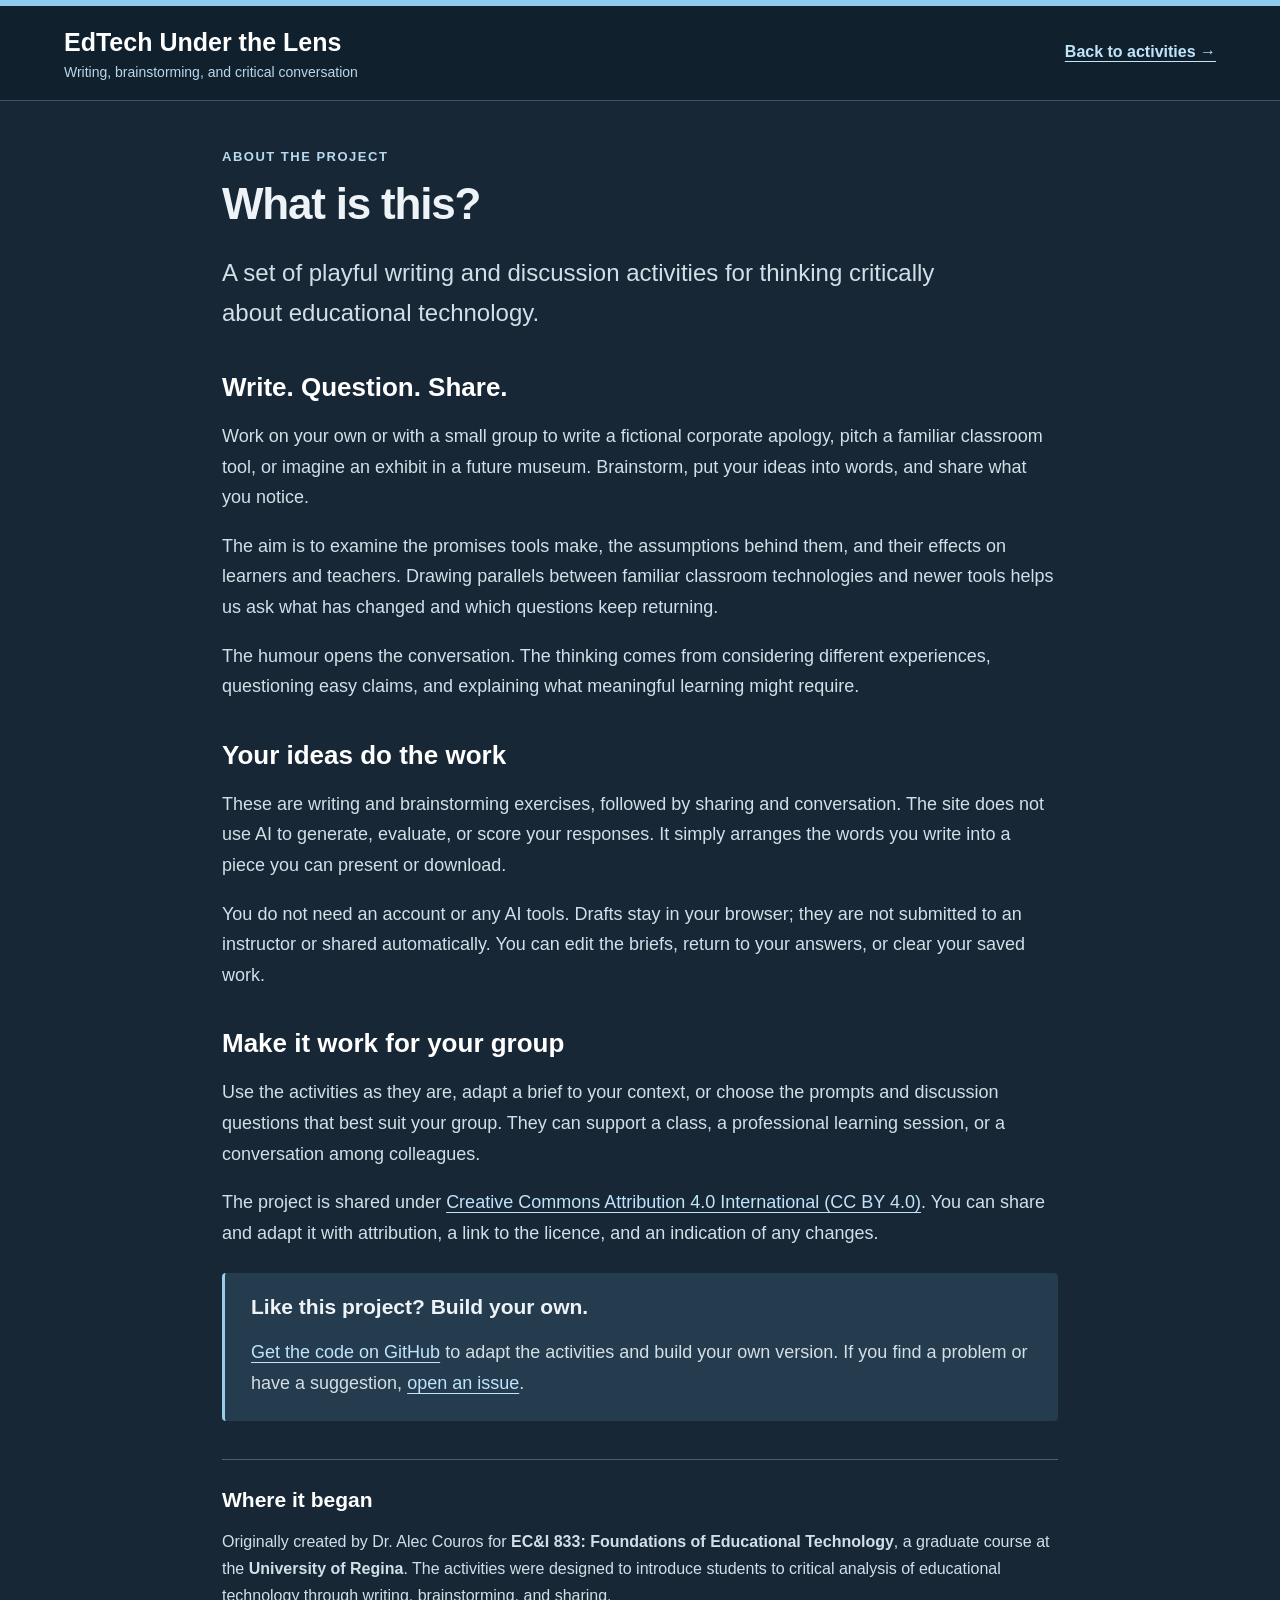
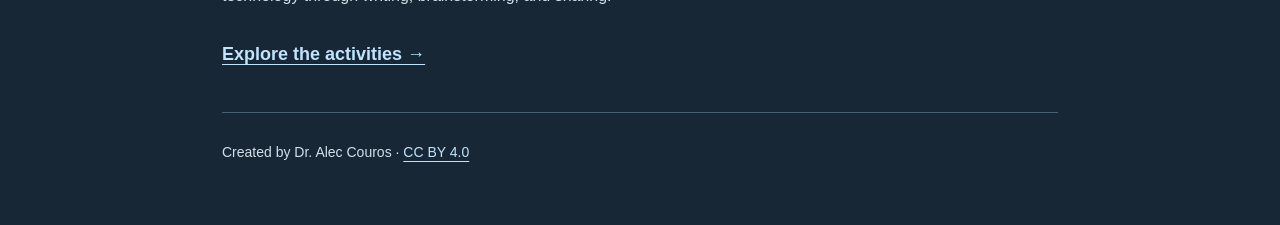
==== about.html @ c956b8a2 "Publish EdTech Under the Lens activities" ====
<!doctype html>
<html lang="en-CA">
<head><meta charset="utf-8"><meta name="viewport" content="width=device-width,initial-scale=1"><title>What is this? | EdTech Under the Lens</title><meta name="description" content="Writing, brainstorming, and discussion activities for thinking critically about educational technology."><link rel="stylesheet" href="./style.css"></head>
<body><a class="skip" href="#main">Skip to content</a>
<header><a href="./index.html"><span class="brandTitle">EdTech Under the Lens</span><small>Writing, brainstorming, and critical conversation</small></a><a class="aboutLink" href="./index.html">Back to activities →</a></header>
<main id="main" class="aboutPage" tabindex="-1">
<div class="label">ABOUT THE PROJECT</div><h1>What is this?</h1>
<p class="aboutLead">A set of playful writing and discussion activities for thinking critically about educational technology.</p>
<section><h2>Write. Question. Share.</h2><p>Work on your own or with a small group to write a fictional corporate apology, pitch a familiar classroom tool, or imagine an exhibit in a future museum. Brainstorm, put your ideas into words, and share what you notice.</p><p>The aim is to examine the promises tools make, the assumptions behind them, and their effects on learners and teachers. Drawing parallels between familiar classroom technologies and newer tools helps us ask what has changed and which questions keep returning.</p><p>The humour opens the conversation. The thinking comes from considering different experiences, questioning easy claims, and explaining what meaningful learning might require.</p></section>
<section><h2>Your ideas do the work</h2><p>These are writing and brainstorming exercises, followed by sharing and conversation. The site does not use AI to generate, evaluate, or score your responses. It simply arranges the words you write into a piece you can present or download.</p><p>You do not need an account or any AI tools. Drafts stay in your browser; they are not submitted to an instructor or shared automatically. You can edit the briefs, return to your answers, or clear your saved work.</p></section>
<section><h2>Make it work for your group</h2><p>Use the activities as they are, adapt a brief to your context, or choose the prompts and discussion questions that best suit your group. They can support a class, a professional learning session, or a conversation among colleagues.</p><p>The project is shared under <a rel="license" href="https://creativecommons.org/licenses/by/4.0/">Creative Commons Attribution 4.0 International (CC BY 4.0)</a>. You can share and adapt it with attribution, a link to the licence, and an indication of any changes.</p><div class="aboutCallout"><h3>Like this project? Build your own.</h3><p><a href="https://github.com/courosa/edtech-under-the-lens">Get the code on GitHub</a> to adapt the activities and build your own version. If you find a problem or have a suggestion, <a href="https://github.com/courosa/edtech-under-the-lens/issues">open an issue</a>.</p></div></section>
<section class="origin"><h2>Where it began</h2><p>Originally created by Dr. Alec Couros for <strong>EC&amp;I 833: Foundations of Educational Technology</strong>, a graduate course at the <strong>University of Regina</strong>. The activities were designed to introduce students to critical analysis of educational technology through writing, brainstorming, and sharing.</p></section>
<p><a class="returnLink" href="./index.html">Explore the activities →</a></p>
<footer><p>Created by Dr. Alec Couros · <a rel="license" href="https://creativecommons.org/licenses/by/4.0/">CC BY 4.0</a></p></footer>
</main></body></html>
---- style.css ----
:root{font-family:Arial,Helvetica,sans-serif;color:#242a30;background:#f4f6f8;font-size:16px;--blue:#145f97;--ink:#202c37;--line:#cbd4dc}*{box-sizing:border-box}[hidden]{display:none!important}body{margin:0}header{border-top:6px solid var(--blue);background:#fff;padding:23px 5%;display:flex;justify-content:space-between;align-items:center;gap:20px;border-bottom:1px solid var(--line)}header a{color:#23282d;text-decoration:none;font-size:25px;font-weight:800}header strong{color:var(--blue);font-weight:400;padding-left:10px}header span{font-size:14px;color:#4d5964;line-height:1.6;text-align:right}main{max-width:1260px;margin:auto;padding:32px}.eyebrow,.label{font-size:13px;font-weight:800;letter-spacing:1.5px;color:var(--blue)}h1{font-size:clamp(30px,4vw,44px);letter-spacing:-1.2px;margin:10px 0}p,li{line-height:1.65}.intro p{margin:0 0 28px;color:#4d5964;max-width:840px}nav{display:grid;grid-template-columns:repeat(3,1fr);gap:14px}button,select,textarea{font:inherit}button{border:1px solid transparent;background:var(--blue);color:white;padding:12px 18px;border-radius:6px;font-weight:700;cursor:pointer;line-height:1.35}button:hover{filter:brightness(.93)}button:focus-visible,select:focus-visible,textarea:focus-visible,a:focus-visible,summary:focus-visible{outline:3px solid #bd6a00;outline-offset:4px}nav button{background:white;color:#232c34;text-align:left;border:1px solid var(--line);border-top:4px solid var(--blue);padding:20px;font-size:20px}nav button[aria-current=true]{background:var(--ink);color:white}nav small{display:block;font-size:14px;font-weight:400;margin-top:10px;line-height:1.5}nav .num{display:block;color:var(--blue);font-size:14px;margin-bottom:13px}nav button[aria-current=true] .num{color:#b9ddfa}.toolbar{display:flex;justify-content:space-between;gap:16px;margin:18px 0}.textButton{background:transparent;color:var(--blue);text-decoration:underline;padding-left:0}.welcome{max-width:850px;background:#fff;padding:24px 30px;border-left:4px solid var(--blue);margin:25px 0}.welcome h2{margin-top:0}.workspace{display:grid;grid-template-columns:300px minmax(0,1fr);gap:30px}aside{padding:12px 8px 0 0}aside h2{font-size:29px;letter-spacing:-.5px;margin:13px 0}aside p,aside li{font-size:16px}aside ol{padding-left:21px}aside li{padding:0 0 9px 5px}.timing{font-weight:700;color:var(--blue);margin:20px 0}details{border-top:1px solid var(--line);padding-top:18px;margin-top:20px}summary{cursor:pointer;font-weight:700;line-height:1.5}.activity{background:#fff;border:1px solid var(--line);border-radius:10px;overflow:hidden;align-self:start}.brief{background:#eaf2f8;padding:25px 28px;border-bottom:1px solid #b9cddd}.brief h3{font-size:27px;margin:10px 0}.brief p{margin:0 0 20px}.briefActions{display:flex;gap:18px;align-items:end;flex-wrap:wrap}.briefActions label{font-size:14px;font-weight:bold;flex:1;min-width:190px}select{display:block;width:100%;padding:10px;border:1px solid #8a9dac;border-radius:6px;background:#fff;margin-top:6px;font-size:16px}.stepbar{display:flex;justify-content:space-between;gap:15px;padding:23px 28px 0;font-size:16px;font-weight:bold}#saved{font-weight:400;font-size:13px;color:#52636f}#fields,#result{padding:8px 28px 0}#fields h3{font-size:24px;margin-bottom:5px}.hint{color:#52616d;font-size:15px}label.field{display:block;margin:22px 0;font-weight:700}label.field small{display:block;font-weight:400;color:#52616d;font-size:15px;line-height:1.5;margin:7px 0}textarea{display:block;resize:vertical;width:100%;min-height:88px;border:1px solid #93a3b1;border-radius:6px;padding:12px;line-height:1.5;color:#242a30;background:#fff}textarea::placeholder{color:#63727e;font-size:15px}.actions{display:flex;gap:10px;flex-wrap:wrap}.bottom{padding:24px 28px}.secondary{background:#edf1f4;color:#263b4c;border-color:#c4cfd8}button:disabled{opacity:.45;cursor:default}.finished{border-top:4px solid var(--blue);background:#f5f7f9;padding:24px;margin:24px 0;font-family:Georgia,serif;font-size:18px}.finished p{white-space:pre-wrap;overflow-wrap:anywhere;margin:0 0 16px}.finished p:first-child{font-family:Arial,sans-serif;font-size:23px;font-weight:bold}.finished p:last-child{margin-bottom:0}#status{padding:0 28px;color:#983b17}footer{padding:30px 0;font-size:14px;color:#53616d}footer span{display:block;font-size:13px;margin-top:8px}
dialog{border:0;padding:0;width:100vw;max-width:100vw;height:100dvh;max-height:100dvh;background:#172b3c;color:#fff;margin:0}dialog::backdrop{background:#172b3c}.stageShell{min-height:100%;display:flex;flex-direction:column}.stageTop,.stageBottom{padding:18px 4%;display:flex;gap:15px;justify-content:space-between;align-items:center;background:#122330}.stageTop{font-size:14px}.stageTop>div{display:flex;gap:10px}.stageButton{background:#274558;border:1px solid #7a98ad;color:white}.stagePage{flex:1;width:min(1060px,100%);margin:auto;padding:45px 6%;overflow-wrap:anywhere}.stagePage .label{color:#b8dcf6}.stagePage h2{font-size:clamp(30px,4.5vw,54px);line-height:1.12;margin:18px 0 28px;letter-spacing:-.6px}.stagePage p{font-size:clamp(21px,2.5vw,30px);line-height:1.5;white-space:pre-wrap}.stagePage .stagePrompt{font-size:14px;text-transform:uppercase;letter-spacing:1px;color:#b8dcf6;margin:22px 0 7px}.stagePage .stageAnswer{margin-top:0}.stagePage .question{font-family:Georgia,serif;font-size:clamp(28px,4vw,44px);line-height:1.35}.stagePage .followup{font-size:19px;color:#d3e4ef}.stageBottom{position:sticky;bottom:0;font-size:14px}.stagePage .guideChoice{display:block;text-align:left;width:100%;margin:16px 0;padding:20px;background:#274558;border-color:#7a98ad;font-size:20px}
@media(max-width:800px){header{padding:20px}header span{display:none}main{padding:24px 16px}.workspace{grid-template-columns:1fr}aside{padding:0}nav{grid-template-columns:1fr}nav button{padding:16px;font-size:19px}nav .num{display:inline;margin-right:12px}nav small{margin-top:7px}.brief,#fields,#result{padding-left:20px;padding-right:20px}.stepbar{padding-left:20px;padding-right:20px}#saved{display:none}.stagePage{padding:25px 6%}.stageTop{flex-wrap:wrap}.welcome{padding:20px}.toolbar{margin:12px 0}.stageTop .stageButton{padding:9px}.stageBottom{padding:12px}.stagePage h2{font-size:32px}}
/* Quiet workspace: dark framing, soft reading surfaces, larger type. */
:root{font-size:18px;background:#172735;color:#eef3f7}
header{background:#10202d;border-bottom:1px solid #3b5263;padding:20px 5%}
header a{color:#fff}header strong{color:#a8d6f5}header span{color:#c4d1dc}
main{max-width:1260px;padding-top:26px}
.intro h1{font-size:clamp(30px,4vw,42px);letter-spacing:-.7px}
.intro p{color:#cbd9e3;font-size:18px;margin:12px 0 28px}
nav button{background:#243c4e;color:#fff;border:1px solid #527086;border-top:3px solid #8ac5ed;padding:24px;font-size:22px;line-height:1.35}
nav .num{color:#b7daf1;font-size:14px;margin-bottom:16px}nav small{color:#d5e2eb;font-size:16px;line-height:1.5}
.toolbar{align-items:center;margin:0 0 24px}.intro:not([hidden])~.toolbar{margin-top:18px}
.textButton{color:#b9ddf5;font-size:16px;margin-left:auto}
.toolbar .secondary{background:#2d475b;color:#fff;border-color:#607e94}
.workspace{grid-template-columns:280px minmax(0,1fr);gap:30px}
aside{padding:8px 0}aside h2{font-size:29px;line-height:1.2;margin:12px 0 20px;color:#fff}
aside .label{color:#a9cee8}aside .timing{color:#c7dcea;font-size:16px;font-weight:400;line-height:1.6;margin:0 0 28px}
aside details{border-color:#496173;padding-top:17px;margin-top:17px}
aside summary{font-size:16px;color:#edf4f8}aside p,aside li{font-size:17px;color:#d2dfe8}
.activity{background:#edf1f3;color:#202c37;border:1px solid #758896;border-radius:9px}
.brief{background:#dce6ec;border-color:#b2c4d0;padding:25px 30px}
.brief h3{font-size:29px;line-height:1.25}.brief p{font-size:19px;line-height:1.5;margin-bottom:20px}
.brief .label{font-size:14px}.briefActions label{font-size:15px;min-width:180px}
select{font-size:17px;background:#f7f9fa;color:#202c37}
#fields,#result{padding-left:30px;padding-right:30px}#fields h3{font-size:27px;margin-top:24px}
.hint,label.field small{font-size:17px;color:#465866;line-height:1.5}
label.field{font-size:20px;line-height:1.5;margin:26px 0}
textarea{font-size:19px;min-height:98px;background:#fafbfc;border-color:#8397a7;padding:14px}
textarea::placeholder{font-size:17px;color:#586b7a}
#saved{font-size:14px;color:#4b606f}.stepbar{padding:24px 30px 0;font-size:17px}
.bottom{padding:24px 30px}.finished{background:#f7f9fa;font-size:20px}
footer{font-size:14px;color:#b9cbd8;padding:28px 0}
@media(max-width:800px){main{padding:22px 16px}.workspace{grid-template-columns:1fr;gap:22px}aside h2{margin-bottom:12px}aside .timing{margin-bottom:16px}aside details{margin-top:12px;padding-top:12px}nav button{padding:20px}.brief,#fields,#result{padding-left:20px;padding-right:20px}.stepbar{padding-left:20px;padding-right:20px}.toolbar{margin-bottom:16px}header a{font-size:22px}}
@media print{header,nav,aside,.toolbar,.brief,.stepbar,.bottom,.actions,footer,.intro,#welcome,#status,#discuss{display:none!important}:root,body{background:#fff;color:#000}.workspace{display:block}.activity{border:0}.finished{background:#fff;border:0}#result{padding:0}}
/* Shared visual treatment for the introduction, brief and discussion. */
:root{--blue:#145f97;--ink:#122330;--line:#496173;color-scheme:dark}
header{border-top-color:#90cbed}header a{display:block}header a .brandTitle{font-size:25px;color:#fff;text-align:left;font-weight:800;line-height:1.3}header a small{display:block;font-size:14px;font-weight:400;color:#b9d7eb;margin-top:5px}
.skip{position:absolute;top:-100px;left:20px;padding:14px;background:#fff;color:#172735;z-index:10}.skip:focus{top:10px}
.intro{padding:18px 0 26px}.intro .label{color:#a9cee8}.intro p{margin-bottom:18px;max-width:780px}.introMeta{color:#b9cbd8;font-size:15px}
#tabs{margin-bottom:22px}.cardAction{display:block;margin-top:24px;color:#bde1f8;font-size:15px}#tabs button:hover{background:#304e64;filter:none}
.toolbar{flex-wrap:wrap}.toolbarEnd{display:flex;gap:24px;flex-wrap:wrap;margin-left:auto}.textButton{margin:0;padding:12px 0;min-height:44px}.notice{color:#e2edf5;background:#233e51;border-left:3px solid #97cfea;padding:14px 18px;font-size:16px;margin:0 0 22px}
.activity{color-scheme:light}.brief{background:#243c4e;color:#f4f8fb;border-bottom:1px solid #537087}.brief .label{color:#b7daf1}.brief p{color:#dce8f0}.briefHeading{display:flex;align-items:center;justify-content:space-between;gap:12px}.briefHeading button{font-size:14px}.briefActions{align-items:end}.briefActions label{flex:1;min-width:0}.briefActions button{margin-bottom:0;flex-shrink:0}
.workspaceTools{display:flex;justify-content:space-between;flex-wrap:wrap;padding:8px 26px;border-bottom:1px solid #bac8d2;background:#e1e9ef;gap:6px}.inlineButton{color:#185a87;background:transparent;padding:10px 4px;font-size:14px;text-decoration:underline;min-height:44px}
.steps{display:flex;flex-wrap:wrap;gap:5px;padding:16px 30px 0}.steps button{padding:9px 12px;font-size:14px;background:#dce5ec;color:#314656;border:1px solid #a5b8c6;min-height:44px;font-weight:600;text-align:center;border-radius:5px}.steps button[aria-current=step]{background:#203c50;color:#fff;border-color:#203c50}
.stepbar{align-items:center;flex-wrap:wrap}#saved{display:block;font-size:13px;max-width:100%}
#fields h3,#result h3{scroll-margin-top:20px}#fields>label.field{margin:26px 0 7px}#fields>textarea{margin-bottom:26px}label.field small{margin:5px 0 0}input{display:block;width:100%;font:inherit;background:#fafbfc;color:#202c37;border:1px solid #8397a7;border-radius:6px;padding:12px;margin-top:8px}textarea,select,input{color-scheme:light}
button:focus-visible,select:focus-visible,textarea:focus-visible,input:focus-visible,a:focus-visible,summary:focus-visible{outline:3px solid #ecab49;outline-offset:3px}.activity button:focus-visible,.activity textarea:focus-visible,.activity select:focus-visible,.smallDialog input:focus-visible,.smallDialog button:focus-visible,.smallDialog textarea:focus-visible{outline-color:#8b4900}
:where(h2,h3)[tabindex="-1"]:focus{outline:none}aside ul{padding-left:22px}aside li{padding-left:3px;margin:12px 0}summary{min-height:44px}#result{padding-top:24px}.bottom{justify-content:space-between}#status{color:#8b3919;min-height:0}.finished{border-color:#203c50}.finished p:first-child{color:#203c50}.finished p{overflow-wrap:anywhere}
footer{border-top:1px solid #496173;margin-top:30px}footer p{margin:0;font-size:14px}.footerBottom{display:flex;justify-content:space-between;gap:25px;flex-wrap:wrap;margin-top:22px}footer a{color:#c0e4fc;text-underline-offset:3px}footer span{color:#bacbd7}#remix{font-size:14px;line-height:1.6}
.stageTop{border-bottom:1px solid #496173}.stageTop>div{flex-wrap:wrap}.stagePage{width:min(1060px,100%);padding-top:38px;padding-bottom:38px}.stagePage h2{font-size:clamp(28px,4vw,46px)}.stagePage .stagePrompt{font-size:15px;color:#b7daf1}.stagePage .stageAnswer{font-size:clamp(21px,2.1vw,28px)}.stagePage .guideChoice small{display:block;font-size:15px;font-weight:400;color:#c3dbe9;margin-top:8px}.stageBottom{flex-wrap:wrap;border-top:1px solid #496173;position:static;margin-top:auto}#stageCount{margin-left:auto}.endChoices{display:flex;gap:16px;flex-wrap:wrap;margin-top:36px}
dialog.smallDialog{color-scheme:light;width:min(580px,calc(100vw - 32px));max-height:calc(100dvh - 32px);height:auto;margin:auto;border:1px solid #78909f;border-radius:12px;background:#edf1f3;color:#202c37;padding:28px;overflow:auto}.smallDialog::backdrop{background:#06131de0}.smallDialog h2{font-size:26px;line-height:1.25;margin:0 0 16px}.smallDialog p{font-size:17px}.smallDialog .actions{margin-top:26px}.smallDialog label.field{font-size:18px;margin:22px 0}.smallDialog textarea{margin-top:8px}.danger{background:#953522;color:white}
@media(max-width:800px){header a .brandTitle{font-size:22px;display:block}header a small{font-size:13px}header>span{display:none}aside{padding:20px;background:#1c3344;border:1px solid #496173;border-radius:8px}aside h2{font-size:25px}.intro{padding-top:4px}.intro h1{font-size:34px}.toolbarEnd{gap:16px}.steps{padding-left:20px;padding-right:20px}.steps button{flex:1 1 40%}.workspaceTools{padding-left:16px;padding-right:16px}.briefActions{gap:12px}.briefActions label{flex-basis:100%}.briefActions button{width:100%}.stageTop{padding:15px 20px}.stageTop>div{gap:8px}.stageTop .stageButton{font-size:14px;min-height:44px}.stageBottom .stageButton{font-size:14px}.stagePage .question{font-size:28px}.stagePage .followup{font-size:18px}.endChoices{flex-direction:column}#stageCount{margin-left:0}.stagePage{padding:25px 20px}.smallDialog{padding:22px!important}}
@media(prefers-reduced-motion:reduce){*{scroll-behavior:auto!important}}
@media print{.workspaceTools,.steps,.skip,.notice,dialog{display:none!important}}
.toolbar{position:sticky;top:0;z-index:2;background:#172735;padding:8px 0;border-bottom:1px solid #496173}
#title,#pageHeading,#resultTitle{scroll-margin-top:110px}
@media(max-width:800px){.toolbar{gap:4px;padding:6px 0}.toolbarEnd{gap:14px}.toolbar .textButton{font-size:14px}#title,#pageHeading,#resultTitle{scroll-margin-top:145px}}
#fields #pageHeading,#result #resultTitle{scroll-margin-top:110px}
@media(max-width:800px){#fields #pageHeading,#result #resultTitle{scroll-margin-top:145px}}

/* A general-purpose header; course origins live on the About page. */
header .aboutLink{font-size:16px;font-weight:600;color:#c0e4fc;text-decoration:underline;text-underline-offset:4px;padding:12px 0;min-height:44px;flex-shrink:0}
.aboutPage{max-width:900px;padding-top:48px}.aboutPage>.label{color:#b7daf1}.aboutPage h1{margin:15px 0 22px}.aboutLead{font-size:24px;line-height:1.5;color:#e1edf5;max-width:740px}.aboutPage section{margin-top:38px}.aboutPage h2{font-size:26px;color:#fff;margin:0 0 16px}.aboutPage p{color:#d2dfe8;line-height:1.7}.aboutPage a{color:#c0e4fc;text-underline-offset:4px}.aboutCallout{margin-top:25px;padding:22px 26px;background:#243c4e;border-left:3px solid #97cfea;border-radius:4px}.aboutCallout h3{margin:0;font-size:21px}.aboutCallout p{margin-bottom:0}.aboutPage .origin{padding-top:28px;border-top:1px solid #496173}.aboutPage .origin h2{font-size:21px}.origin p{font-size:16px}.returnLink{display:inline-block;padding:12px 0;font-weight:700}
@media(max-width:800px){header{flex-wrap:wrap;gap:8px 22px}header .aboutLink{font-size:15px}.aboutPage{padding-top:30px}.aboutLead{font-size:21px}.aboutPage h2{font-size:23px}}

.repoLink{display:inline-block;padding:12px 16px;border:1px solid #607e94;border-radius:6px;background:#243c4e;color:#c0e4fc;font-weight:700;text-decoration:none}
.repoLink:hover{text-decoration:underline}
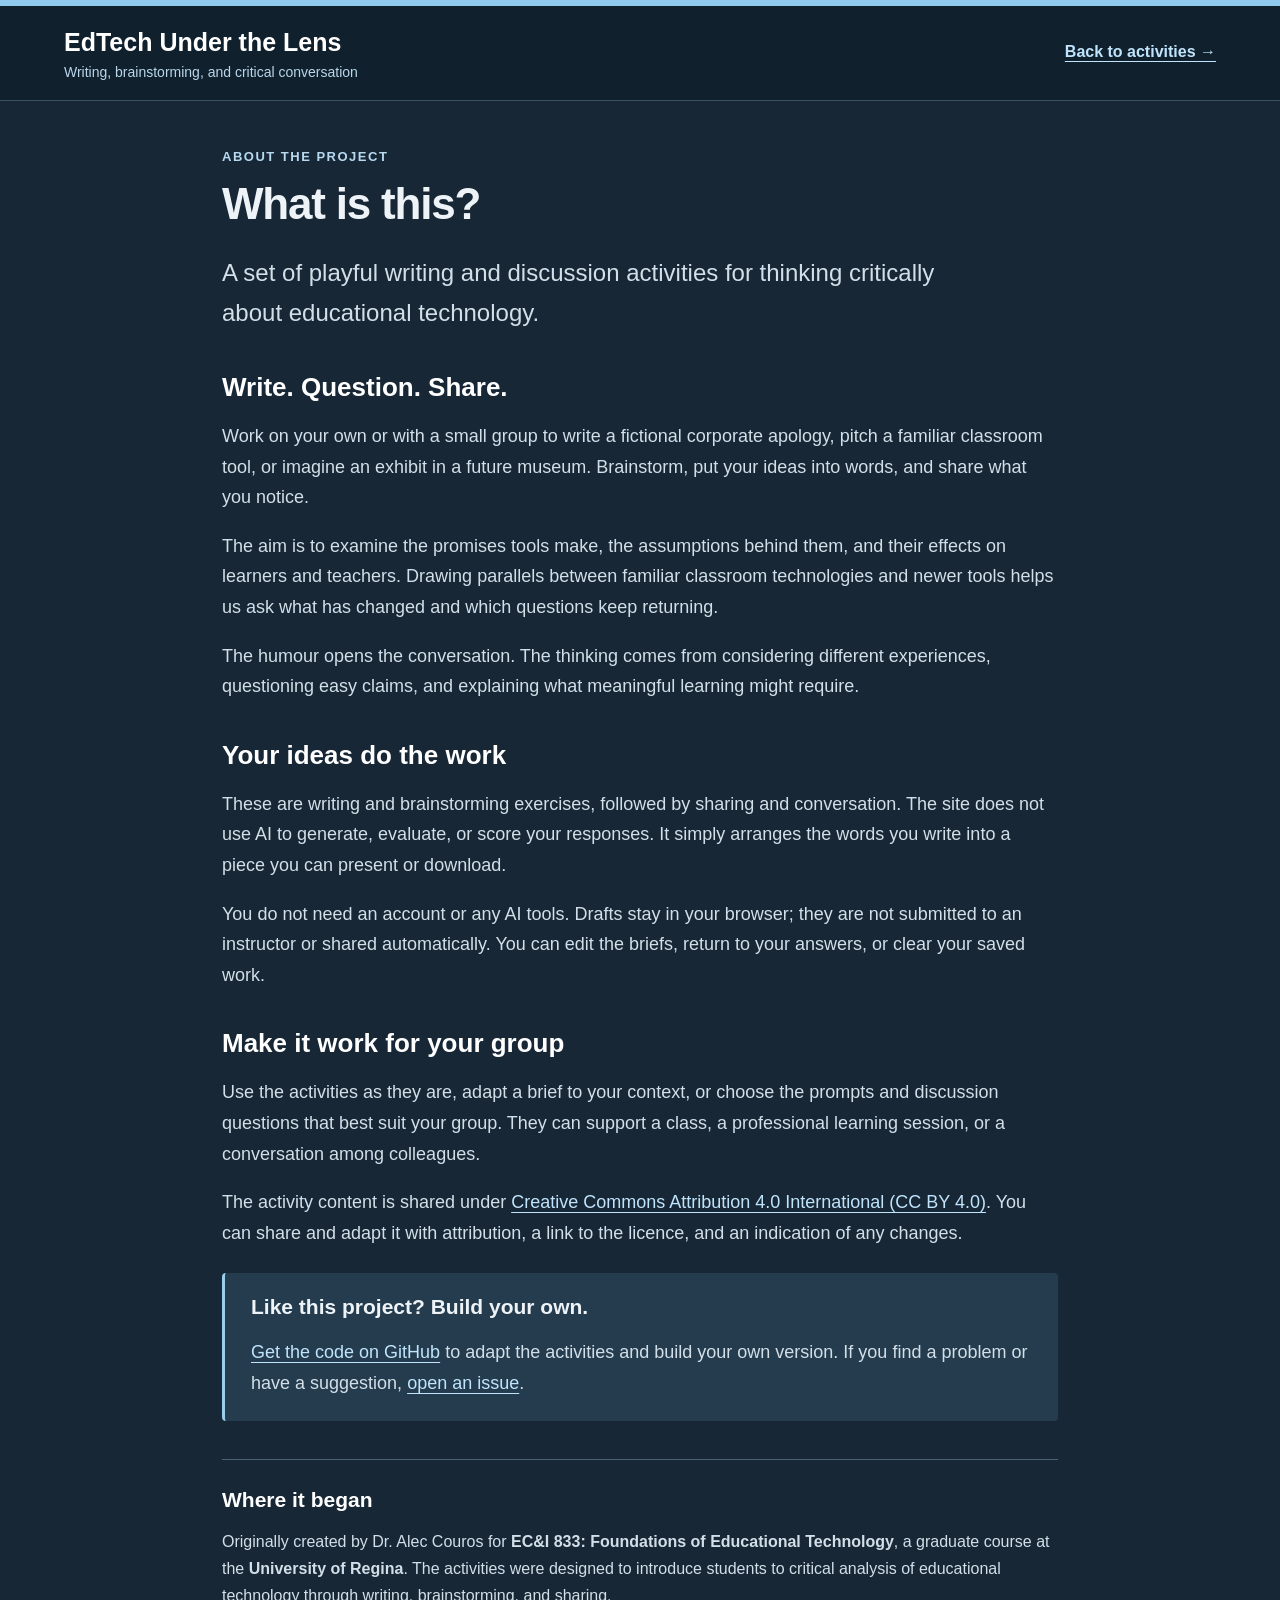
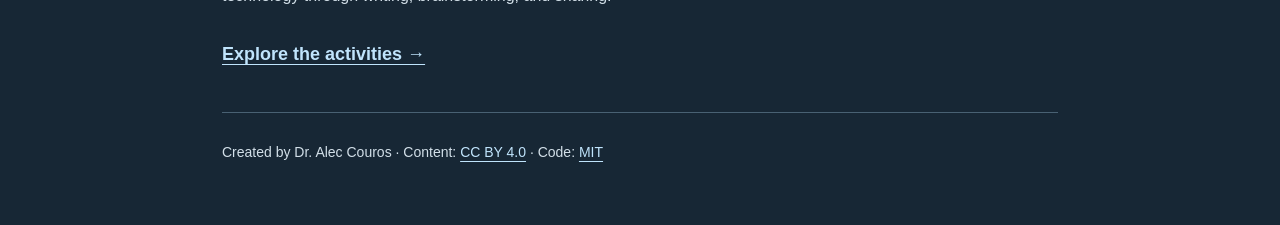
==== commit 5f5494d3: "Clarify content and code licenses and add dual-site cPanel deployment" ====
--- a/about.html
+++ b/about.html
@@ -1,6 +1,6 @@
 <!doctype html>
 <html lang="en-CA">
-<head><meta charset="utf-8"><meta name="viewport" content="width=device-width,initial-scale=1"><title>What is this? | EdTech Under the Lens</title><meta name="description" content="Writing, brainstorming, and discussion activities for thinking critically about educational technology."><link rel="stylesheet" href="./style.css"></head>
+<head><meta charset="utf-8"><meta name="viewport" content="width=device-width,initial-scale=1"><title>What is this? | EdTech Under the Lens</title><meta name="description" content="Writing, brainstorming, and discussion activities for thinking critically about educational technology."><link rel="stylesheet" href="./style.css?v=20260909-3"></head>
 <body><a class="skip" href="#main">Skip to content</a>
 <header><a href="./index.html"><span class="brandTitle">EdTech Under the Lens</span><small>Writing, brainstorming, and critical conversation</small></a><a class="aboutLink" href="./index.html">Back to activities →</a></header>
 <main id="main" class="aboutPage" tabindex="-1">
@@ -8,8 +8,8 @@
 <p class="aboutLead">A set of playful writing and discussion activities for thinking critically about educational technology.</p>
 <section><h2>Write. Question. Share.</h2><p>Work on your own or with a small group to write a fictional corporate apology, pitch a familiar classroom tool, or imagine an exhibit in a future museum. Brainstorm, put your ideas into words, and share what you notice.</p><p>The aim is to examine the promises tools make, the assumptions behind them, and their effects on learners and teachers. Drawing parallels between familiar classroom technologies and newer tools helps us ask what has changed and which questions keep returning.</p><p>The humour opens the conversation. The thinking comes from considering different experiences, questioning easy claims, and explaining what meaningful learning might require.</p></section>
 <section><h2>Your ideas do the work</h2><p>These are writing and brainstorming exercises, followed by sharing and conversation. The site does not use AI to generate, evaluate, or score your responses. It simply arranges the words you write into a piece you can present or download.</p><p>You do not need an account or any AI tools. Drafts stay in your browser; they are not submitted to an instructor or shared automatically. You can edit the briefs, return to your answers, or clear your saved work.</p></section>
-<section><h2>Make it work for your group</h2><p>Use the activities as they are, adapt a brief to your context, or choose the prompts and discussion questions that best suit your group. They can support a class, a professional learning session, or a conversation among colleagues.</p><p>The project is shared under <a rel="license" href="https://creativecommons.org/licenses/by/4.0/">Creative Commons Attribution 4.0 International (CC BY 4.0)</a>. You can share and adapt it with attribution, a link to the licence, and an indication of any changes.</p><div class="aboutCallout"><h3>Like this project? Build your own.</h3><p><a href="https://github.com/courosa/edtech-under-the-lens">Get the code on GitHub</a> to adapt the activities and build your own version. If you find a problem or have a suggestion, <a href="https://github.com/courosa/edtech-under-the-lens/issues">open an issue</a>.</p></div></section>
+<section><h2>Make it work for your group</h2><p>Use the activities as they are, adapt a brief to your context, or choose the prompts and discussion questions that best suit your group. They can support a class, a professional learning session, or a conversation among colleagues.</p><p>The activity content is shared under <a rel="license" href="https://creativecommons.org/licenses/by/4.0/">Creative Commons Attribution 4.0 International (CC BY 4.0)</a>. You can share and adapt it with attribution, a link to the licence, and an indication of any changes.</p><div class="aboutCallout"><h3>Like this project? Build your own.</h3><p><a href="https://github.com/courosa/edtech-under-the-lens">Get the code on GitHub</a> to adapt the activities and build your own version. If you find a problem or have a suggestion, <a href="https://github.com/courosa/edtech-under-the-lens/issues">open an issue</a>.</p></div></section>
 <section class="origin"><h2>Where it began</h2><p>Originally created by Dr. Alec Couros for <strong>EC&amp;I 833: Foundations of Educational Technology</strong>, a graduate course at the <strong>University of Regina</strong>. The activities were designed to introduce students to critical analysis of educational technology through writing, brainstorming, and sharing.</p></section>
 <p><a class="returnLink" href="./index.html">Explore the activities →</a></p>
-<footer><p>Created by Dr. Alec Couros · <a rel="license" href="https://creativecommons.org/licenses/by/4.0/">CC BY 4.0</a></p></footer>
-</main></body></html>+<footer><p>Created by Dr. Alec Couros · Content: <a rel="license" href="https://creativecommons.org/licenses/by/4.0/">CC BY 4.0</a> · Code: <a href="https://github.com/courosa/edtech-under-the-lens/blob/main/LICENSE">MIT</a></p></footer>
+</main></body></html>
--- a/style.css
+++ b/style.css
@@ -66,3 +66,5 @@
 
 .repoLink{display:inline-block;padding:12px 16px;border:1px solid #607e94;border-radius:6px;background:#243c4e;color:#c0e4fc;font-weight:700;text-decoration:none}
 .repoLink:hover{text-decoration:underline}
+
+.stageBrief{border-bottom:1px solid #7a98ad;padding-bottom:20px;margin-bottom:26px}.stagePage .stageBriefLabel{font-size:14px;font-weight:700;letter-spacing:.6px;color:#b7daf1;margin:0 0 8px}.stagePage .stageBriefDescription{font-size:clamp(18px,1.8vw,22px);line-height:1.5;color:#dce8f0;margin:0}
